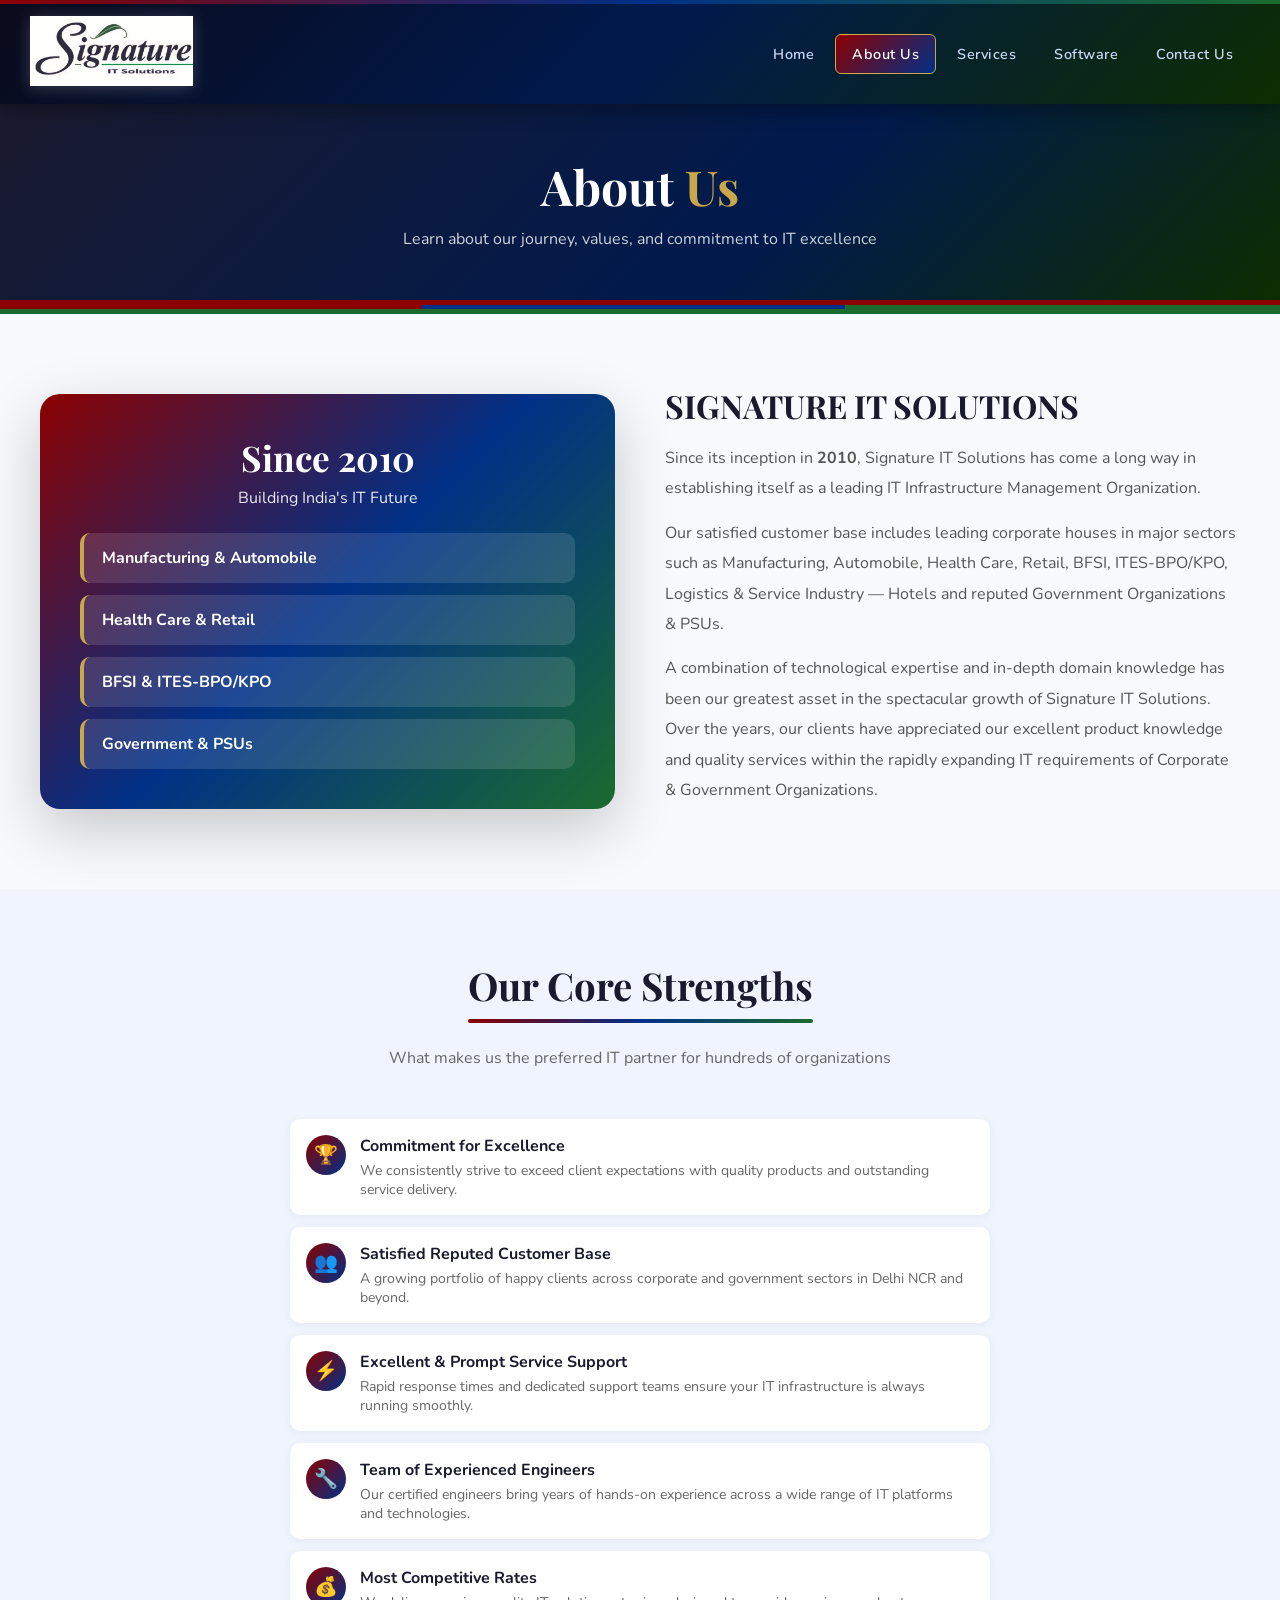
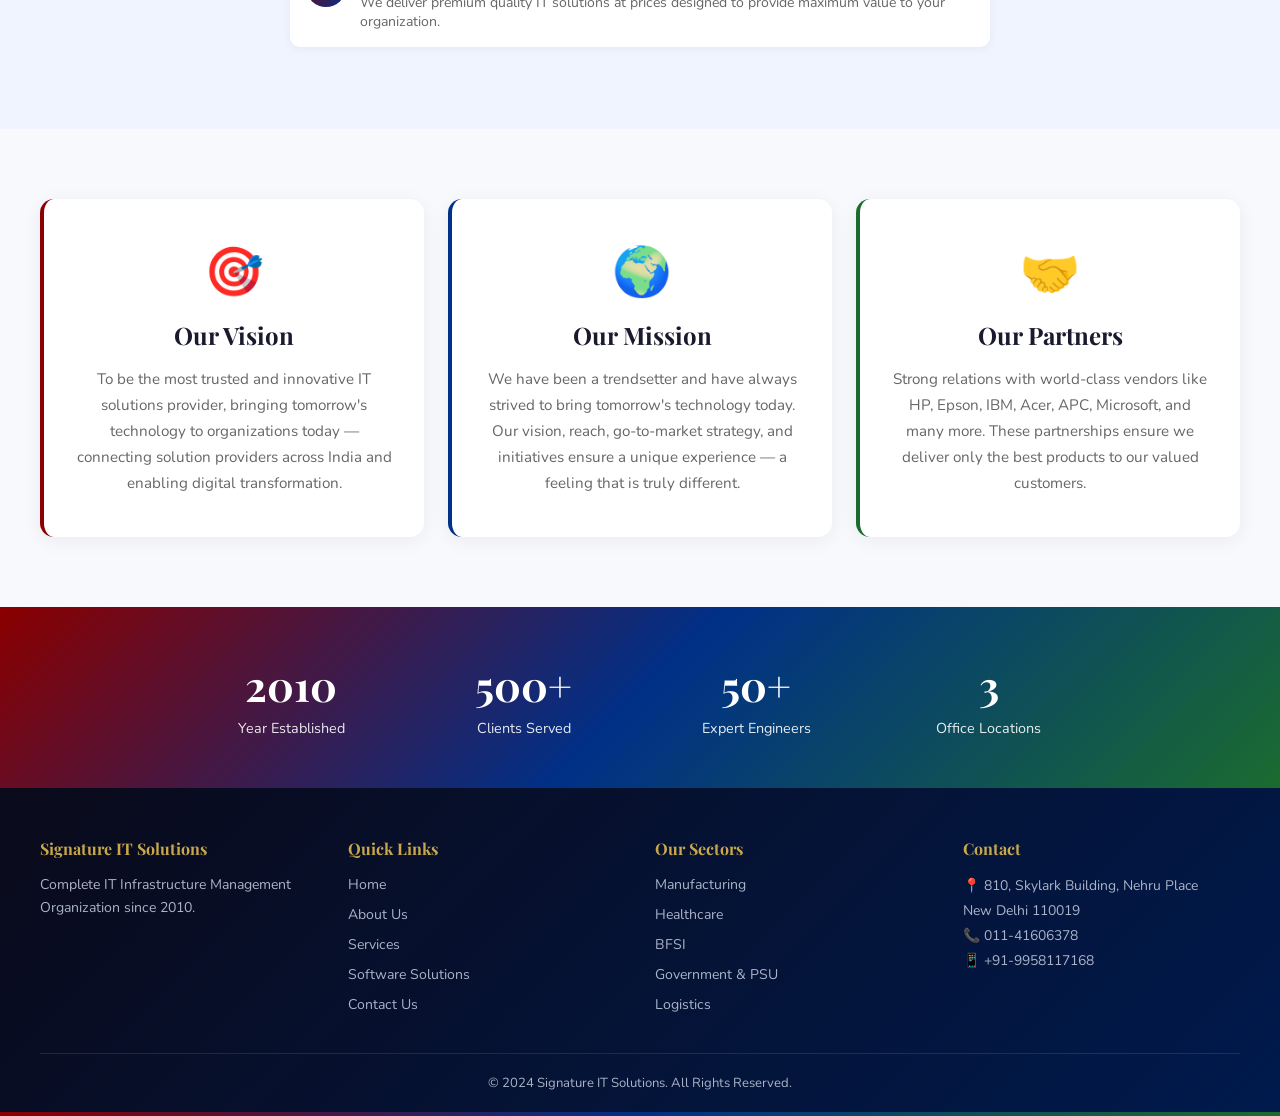
==== about.html @ 8468e73f "Add files via upload" ====
<!DOCTYPE html>
<html lang="en">
<head>
<meta charset="UTF-8"/>
<meta name="viewport" content="width=device-width, initial-scale=1.0"/>
<title>About Us – Signature IT Solutions</title>
<link rel="stylesheet" href="style.css"/>
</head>
<body>

<header>
  <div class="header-top"></div>
  <div class="header-inner">
    <a href="index.html" class="logo-wrap">
      <img src="[data-uri]" alt="Signature IT Solutions"/>
    </a>
    <button class="hamburger" id="hamburger" aria-label="Menu">
      <span></span><span></span><span></span>
    </button>
    <nav id="main-nav">
      <ul>
        <li><a href="index.html">Home</a></li>
        <li><a href="about.html" class="active">About Us</a></li>
        <li><a href="services.html">Services</a></li>
        <li><a href="software.html">Software</a></li>
        <li><a href="contact.html">Contact Us</a></li>
      </ul>
    </nav>
  </div>
</header>

<div class="page-hero">
  <h1>About <span style="color:#C9A84C;">Us</span></h1>
  <p>Learn about our journey, values, and commitment to IT excellence</p>
</div>
<div class="triple-border"></div>

<!-- WHO WE ARE -->
<section>
  <div class="container">
    <div class="two-col">
      <div class="about-visual fade-in" style="order:1;">
        <h3 style="font-size:2.2rem;margin-bottom:6px;">Since 2010</h3>
        <p style="font-size:1rem;margin-bottom:24px;">Building India's IT Future</p>
        <div style="text-align:left;">
          <div style="background:rgba(255,255,255,0.12);border-radius:10px;padding:14px 18px;margin-bottom:12px;border-left:4px solid #C9A84C;">
            <strong>Manufacturing &amp; Automobile</strong>
          </div>
          <div style="background:rgba(255,255,255,0.12);border-radius:10px;padding:14px 18px;margin-bottom:12px;border-left:4px solid #C9A84C;">
            <strong>Health Care &amp; Retail</strong>
          </div>
          <div style="background:rgba(255,255,255,0.12);border-radius:10px;padding:14px 18px;margin-bottom:12px;border-left:4px solid #C9A84C;">
            <strong>BFSI &amp; ITES-BPO/KPO</strong>
          </div>
          <div style="background:rgba(255,255,255,0.12);border-radius:10px;padding:14px 18px;border-left:4px solid #C9A84C;">
            <strong>Government &amp; PSUs</strong>
          </div>
        </div>
      </div>
      <div class="about-text fade-in" style="order:2;">
        <h2>SIGNATURE IT SOLUTIONS</h2>
        <p>Since its inception in <strong>2010</strong>, Signature IT Solutions has come a long way in establishing itself as a leading IT Infrastructure Management Organization.</p>
        <p>Our satisfied customer base includes leading corporate houses in major sectors such as Manufacturing, Automobile, Health Care, Retail, BFSI, ITES-BPO/KPO, Logistics &amp; Service Industry — Hotels and reputed Government Organizations &amp; PSUs.</p>
        <p>A combination of technological expertise and in-depth domain knowledge has been our greatest asset in the spectacular growth of Signature IT Solutions. Over the years, our clients have appreciated our excellent product knowledge and quality services within the rapidly expanding IT requirements of Corporate &amp; Government Organizations.</p>
      </div>
    </div>
  </div>
</section>

<!-- STRENGTHS -->
<section class="bg-light">
  <div class="container">
    <div class="section-title fade-in">
      <h2>Our Core Strengths</h2>
      <p>What makes us the preferred IT partner for hundreds of organizations</p>
    </div>
    <div style="max-width:700px;margin:auto;">
      <div class="strength-item fade-in">
        <div class="strength-icon">🏆</div>
        <div>
          <h4>Commitment for Excellence</h4>
          <p>We consistently strive to exceed client expectations with quality products and outstanding service delivery.</p>
        </div>
      </div>
      <div class="strength-item fade-in">
        <div class="strength-icon">👥</div>
        <div>
          <h4>Satisfied Reputed Customer Base</h4>
          <p>A growing portfolio of happy clients across corporate and government sectors in Delhi NCR and beyond.</p>
        </div>
      </div>
      <div class="strength-item fade-in">
        <div class="strength-icon">⚡</div>
        <div>
          <h4>Excellent &amp; Prompt Service Support</h4>
          <p>Rapid response times and dedicated support teams ensure your IT infrastructure is always running smoothly.</p>
        </div>
      </div>
      <div class="strength-item fade-in">
        <div class="strength-icon">🔧</div>
        <div>
          <h4>Team of Experienced Engineers</h4>
          <p>Our certified engineers bring years of hands-on experience across a wide range of IT platforms and technologies.</p>
        </div>
      </div>
      <div class="strength-item fade-in">
        <div class="strength-icon">💰</div>
        <div>
          <h4>Most Competitive Rates</h4>
          <p>We deliver premium quality IT solutions at prices designed to provide maximum value to your organization.</p>
        </div>
      </div>
    </div>
  </div>
</section>

<!-- VISION MISSION -->
<section>
  <div class="container">
    <div class="cards-grid" style="grid-template-columns:repeat(auto-fit,minmax(300px,1fr));">
      <div class="card fade-in" style="text-align:center;padding:40px 30px;">
        <div class="card-icon" style="font-size:3rem;">🎯</div>
        <h3 style="font-size:1.5rem;margin-bottom:16px;">Our Vision</h3>
        <p>To be the most trusted and innovative IT solutions provider, bringing tomorrow's technology to organizations today — connecting solution providers across India and enabling digital transformation.</p>
      </div>
      <div class="card fade-in" style="text-align:center;padding:40px 30px;">
        <div class="card-icon" style="font-size:3rem;">🌍</div>
        <h3 style="font-size:1.5rem;margin-bottom:16px;">Our Mission</h3>
        <p>We have been a trendsetter and have always strived to bring tomorrow's technology today. Our vision, reach, go-to-market strategy, and initiatives ensure a unique experience — a feeling that is truly different.</p>
      </div>
      <div class="card fade-in" style="text-align:center;padding:40px 30px;">
        <div class="card-icon" style="font-size:3rem;">🤝</div>
        <h3 style="font-size:1.5rem;margin-bottom:16px;">Our Partners</h3>
        <p>Strong relations with world-class vendors like HP, Epson, IBM, Acer, APC, Microsoft, and many more. These partnerships ensure we deliver only the best products to our valued customers.</p>
      </div>
    </div>
  </div>
</section>

<!-- STATS -->
<div class="stats-strip">
  <div class="stats-grid">
    <div class="stat-item fade-in"><h3>2010</h3><p>Year Established</p></div>
    <div class="stat-item fade-in"><h3>500+</h3><p>Clients Served</p></div>
    <div class="stat-item fade-in"><h3>50+</h3><p>Expert Engineers</p></div>
    <div class="stat-item fade-in"><h3>3</h3><p>Office Locations</p></div>
  </div>
</div>

<footer>
  <div class="footer-inner">
    <div class="footer-col">
      <h4>Signature IT Solutions</h4>
      <p style="font-size:0.88rem;line-height:1.7;">Complete IT Infrastructure Management Organization since 2010.</p>
    </div>
    <div class="footer-col">
      <h4>Quick Links</h4>
      <ul>
        <li><a href="index.html">Home</a></li>
        <li><a href="about.html">About Us</a></li>
        <li><a href="services.html">Services</a></li>
        <li><a href="software.html">Software Solutions</a></li>
        <li><a href="contact.html">Contact Us</a></li>
      </ul>
    </div>
    <div class="footer-col">
      <h4>Our Sectors</h4>
      <ul>
        <li><a href="#">Manufacturing</a></li>
        <li><a href="#">Healthcare</a></li>
        <li><a href="#">BFSI</a></li>
        <li><a href="#">Government &amp; PSU</a></li>
        <li><a href="#">Logistics</a></li>
      </ul>
    </div>
    <div class="footer-col">
      <h4>Contact</h4>
      <p style="font-size:0.87rem;line-height:1.8;">📍 810, Skylark Building, Nehru Place<br/>New Delhi 110019<br/>📞 011-41606378<br/>📱 +91-9958117168</p>
    </div>
  </div>
  <div class="footer-bottom">
    <p>© 2024 Signature IT Solutions. All Rights Reserved.</p>
  </div>
</footer>
<div class="footer-border"></div>

<script>
  document.getElementById('hamburger').addEventListener('click', function() {
    document.getElementById('main-nav').classList.toggle('open');
  });
  const observer = new IntersectionObserver((entries) => {
    entries.forEach(e => { if(e.isIntersecting) e.target.classList.add('visible'); });
  }, { threshold: 0.1 });
  document.querySelectorAll('.fade-in').forEach(el => observer.observe(el));
</script>
</body>
</html>
---- style.css ----
@import url('https://fonts.googleapis.com/css2?family=Playfair+Display:wght@400;600;700&family=Nunito:wght@300;400;600;700&display=swap');

:root {
  --maroon: #8B0000;
  --blue: #003087;
  --green: #1B6B2F;
  --gold: #C9A84C;
  --light-bg: #f8f9fc;
  --white: #ffffff;
  --dark: #1a1a2e;
  --text: #333344;
  --border-combo: 3px solid var(--maroon), 3px solid var(--blue), 3px solid var(--green);
}

* { box-sizing: border-box; margin: 0; padding: 0; }

body {
  font-family: 'Nunito', sans-serif;
  color: var(--text);
  background: var(--light-bg);
  min-height: 100vh;
}

/* ── TRIPLE BORDER WRAPPER ── */
.triple-border {
  border-top: 5px solid var(--maroon);
  border-bottom: 5px solid var(--green);
  position: relative;
}
.triple-border::before {
  content: '';
  display: block;
  height: 4px;
  background: linear-gradient(to right, var(--maroon) 33%, var(--blue) 33% 66%, var(--green) 66%);
}

/* ── HEADER ── */
header {
  background: linear-gradient(135deg, #0a0a1a 0%, #001a4d 50%, #0d2d00 100%);
  padding: 0;
  position: sticky;
  top: 0;
  z-index: 1000;
  box-shadow: 0 4px 20px rgba(0,0,0,0.4);
}

.header-top {
  background: linear-gradient(to right, var(--maroon), var(--blue), var(--green));
  height: 4px;
}

.header-inner {
  display: flex;
  align-items: center;
  justify-content: space-between;
  padding: 12px 30px;
  max-width: 1300px;
  margin: auto;
}

.logo-wrap img {
  height: 70px;
  filter: drop-shadow(0 2px 8px rgba(255,255,255,0.2));
  transition: transform 0.3s;
}
.logo-wrap img:hover { transform: scale(1.05); }

/* ── NAV ── */
nav ul {
  list-style: none;
  display: flex;
  gap: 4px;
  flex-wrap: wrap;
}

nav ul li a {
  display: block;
  color: #ccd6f6;
  text-decoration: none;
  padding: 9px 16px;
  border-radius: 6px;
  font-weight: 600;
  font-size: 0.9rem;
  letter-spacing: 0.5px;
  transition: all 0.3s;
  border: 1px solid transparent;
}

nav ul li a:hover,
nav ul li a.active {
  background: rgba(255,255,255,0.1);
  color: #ffffff;
  border-color: rgba(255,255,255,0.2);
}

nav ul li a.active {
  background: linear-gradient(135deg, var(--maroon), var(--blue));
  border-color: var(--gold);
}

/* ── HAMBURGER ── */
.hamburger {
  display: none;
  flex-direction: column;
  gap: 5px;
  cursor: pointer;
  background: none;
  border: none;
  padding: 5px;
}
.hamburger span {
  display: block;
  width: 26px;
  height: 3px;
  background: #fff;
  border-radius: 3px;
  transition: all 0.3s;
}

/* ── HERO SECTION ── */
.hero {
  background: linear-gradient(135deg, var(--dark) 0%, #001a4d 50%, #0d2d00 100%);
  color: white;
  padding: 80px 30px;
  text-align: center;
  position: relative;
  overflow: hidden;
}

.hero::before {
  content: '';
  position: absolute;
  inset: 0;
  background: url("data:image/svg+xml,%3Csvg width='60' height='60' viewBox='0 0 60 60' xmlns='http://www.w3.org/2000/svg'%3E%3Cg fill='none' fill-rule='evenodd'%3E%3Cg fill='%23ffffff' fill-opacity='0.03'%3E%3Cpath d='M36 34v-4h-2v4h-4v2h4v4h2v-4h4v-2h-4zm0-30V0h-2v4h-4v2h4v4h2V6h4V4h-4zM6 34v-4H4v4H0v2h4v4h2v-4h4v-2H6zM6 4V0H4v4H0v2h4v4h2V6h4V4H6z'/%3E%3C/g%3E%3C/g%3E%3C/svg%3E");
}

.hero-content { position: relative; z-index: 1; max-width: 900px; margin: auto; }
.hero h1 {
  font-family: 'Playfair Display', serif;
  font-size: clamp(2rem, 5vw, 3.5rem);
  margin-bottom: 20px;
  line-height: 1.2;
}
.hero h1 span { color: var(--gold); }
.hero p {
  font-size: 1.1rem;
  line-height: 1.8;
  opacity: 0.9;
  max-width: 700px;
  margin: 0 auto 30px;
}

.btn {
  display: inline-block;
  padding: 14px 32px;
  border-radius: 50px;
  font-weight: 700;
  font-size: 1rem;
  text-decoration: none;
  transition: all 0.3s;
  cursor: pointer;
  border: none;
}
.btn-primary {
  background: linear-gradient(135deg, var(--maroon), #c0392b);
  color: white;
  box-shadow: 0 6px 20px rgba(139,0,0,0.4);
}
.btn-primary:hover { transform: translateY(-3px); box-shadow: 0 10px 28px rgba(139,0,0,0.5); }
.btn-secondary {
  background: transparent;
  color: white;
  border: 2px solid var(--gold);
  margin-left: 12px;
}
.btn-secondary:hover { background: var(--gold); color: var(--dark); }

/* ── SECTION STYLES ── */
section { padding: 70px 30px; }
.container { max-width: 1200px; margin: auto; }

.section-title {
  text-align: center;
  margin-bottom: 50px;
}
.section-title h2 {
  font-family: 'Playfair Display', serif;
  font-size: clamp(1.6rem, 3vw, 2.4rem);
  color: var(--dark);
  margin-bottom: 10px;
  position: relative;
  display: inline-block;
}
.section-title h2::after {
  content: '';
  display: block;
  height: 4px;
  background: linear-gradient(to right, var(--maroon), var(--blue), var(--green));
  border-radius: 2px;
  margin-top: 8px;
}
.section-title p {
  color: #666;
  font-size: 1rem;
  margin-top: 14px;
  max-width: 600px;
  margin-inline: auto;
}

/* ── PARTNER LOGOS STRIP ── */
.partners {
  background: white;
  padding: 40px 30px;
  border-top: 4px solid var(--maroon);
  border-bottom: 4px solid var(--green);
}
.partners-label {
  text-align: center;
  font-weight: 700;
  font-size: 0.85rem;
  letter-spacing: 2px;
  text-transform: uppercase;
  color: var(--blue);
  margin-bottom: 24px;
}
.logos-grid {
  display: flex;
  flex-wrap: wrap;
  justify-content: center;
  align-items: center;
  gap: 16px;
  max-width: 1000px;
  margin: auto;
}
.company-logo-box {
  display: flex;
  flex-direction: column;
  align-items: center;
  gap: 8px;
  padding: 16px 24px;
  border: 2px solid #eee;
  border-radius: 12px;
  transition: all 0.3s;
  background: #fafafa;
  min-width: 110px;
}
.company-logo-box:hover {
  border-color: var(--blue);
  box-shadow: 0 6px 20px rgba(0,48,135,0.15);
  transform: translateY(-4px);
  background: white;
}
.company-logo-box .logo-icon {
  font-size: 2rem;
  font-weight: 900;
  font-family: 'Playfair Display', serif;
}
.company-logo-box .logo-name {
  font-size: 0.75rem;
  font-weight: 700;
  letter-spacing: 1px;
  text-transform: uppercase;
  color: #444;
}

/* HP */
.logo-hp .logo-icon { color: #0096d6; }
/* DELL */
.logo-dell .logo-icon { color: #007db8; }
/* IBM */
.logo-ibm .logo-icon { color: #1f70c1; }
/* LENOVO */
.logo-lenovo .logo-icon { color: #e2231a; }
/* CISCO */
.logo-cisco .logo-icon { color: #1ba0d7; }
/* HIKVISION */
.logo-hik .logo-icon { color: #cc0000; }

/* ── CARDS ── */
.cards-grid {
  display: grid;
  grid-template-columns: repeat(auto-fit, minmax(280px, 1fr));
  gap: 24px;
}
.card {
  background: white;
  border-radius: 14px;
  padding: 30px;
  box-shadow: 0 4px 20px rgba(0,0,0,0.06);
  border-left: 4px solid var(--blue);
  transition: all 0.3s;
}
.card:hover {
  transform: translateY(-6px);
  box-shadow: 0 12px 40px rgba(0,0,0,0.1);
}
.card:nth-child(3n+1) { border-left-color: var(--maroon); }
.card:nth-child(3n+2) { border-left-color: var(--blue); }
.card:nth-child(3n)   { border-left-color: var(--green); }
.card h3 {
  font-family: 'Playfair Display', serif;
  font-size: 1.2rem;
  margin-bottom: 12px;
  color: var(--dark);
}
.card p { color: #666; line-height: 1.7; font-size: 0.95rem; }
.card-icon { font-size: 2.2rem; margin-bottom: 14px; }

/* ── STAT STRIP ── */
.stats-strip {
  background: linear-gradient(135deg, var(--maroon) 0%, var(--blue) 50%, var(--green) 100%);
  color: white;
  padding: 50px 30px;
}
.stats-grid {
  display: grid;
  grid-template-columns: repeat(auto-fit, minmax(180px, 1fr));
  gap: 30px;
  max-width: 900px;
  margin: auto;
  text-align: center;
}
.stat-item h3 {
  font-family: 'Playfair Display', serif;
  font-size: 2.6rem;
  font-weight: 700;
  margin-bottom: 6px;
}
.stat-item p { font-size: 0.9rem; opacity: 0.9; }

/* ── SERVICE TABLE ── */
.service-category {
  margin-bottom: 36px;
}
.service-category h3 {
  font-family: 'Playfair Display', serif;
  color: var(--blue);
  font-size: 1.3rem;
  padding: 12px 20px;
  background: linear-gradient(135deg, rgba(0,48,135,0.06), rgba(27,107,47,0.06));
  border-left: 4px solid var(--blue);
  border-radius: 0 8px 8px 0;
  margin-bottom: 14px;
}
.service-list {
  display: grid;
  grid-template-columns: repeat(auto-fill, minmax(260px, 1fr));
  gap: 10px;
  list-style: none;
}
.service-list li {
  background: white;
  padding: 12px 16px;
  border-radius: 8px;
  font-size: 0.92rem;
  display: flex;
  align-items: flex-start;
  gap: 10px;
  box-shadow: 0 2px 8px rgba(0,0,0,0.05);
  border: 1px solid #f0f0f0;
  transition: border-color 0.3s;
}
.service-list li:hover { border-color: var(--blue); }
.service-list li::before {
  content: '▸';
  color: var(--green);
  font-size: 1rem;
  flex-shrink: 0;
}

/* ── CONTACT ── */
.contact-grid {
  display: grid;
  grid-template-columns: repeat(auto-fit, minmax(280px, 1fr));
  gap: 24px;
}
.contact-card {
  background: white;
  border-radius: 14px;
  padding: 30px;
  box-shadow: 0 4px 20px rgba(0,0,0,0.07);
  border-top: 4px solid;
}
.contact-card:nth-child(1) { border-top-color: var(--maroon); }
.contact-card:nth-child(2) { border-top-color: var(--blue); }
.contact-card:nth-child(3) { border-top-color: var(--green); }
.contact-card:nth-child(4) { border-top-color: var(--gold); }
.contact-card h3 {
  font-family: 'Playfair Display', serif;
  font-size: 1.15rem;
  margin-bottom: 14px;
  color: var(--dark);
}
.contact-card p { color: #555; line-height: 1.8; font-size: 0.93rem; }
.contact-card a { color: var(--blue); text-decoration: none; }
.contact-card a:hover { text-decoration: underline; }
.contact-icon { font-size: 2rem; margin-bottom: 12px; }

/* ── ABOUT STRENGTHS ── */
.strength-item {
  display: flex;
  align-items: flex-start;
  gap: 14px;
  padding: 16px;
  background: white;
  border-radius: 10px;
  margin-bottom: 12px;
  box-shadow: 0 2px 10px rgba(0,0,0,0.05);
}
.strength-icon {
  width: 40px;
  height: 40px;
  border-radius: 50%;
  display: flex;
  align-items: center;
  justify-content: center;
  font-size: 1.2rem;
  flex-shrink: 0;
  background: linear-gradient(135deg, var(--maroon), var(--blue));
  color: white;
}
.strength-item h4 { font-size: 1rem; color: var(--dark); margin-bottom: 4px; }
.strength-item p { font-size: 0.88rem; color: #666; }

/* ── FOOTER ── */
footer {
  background: linear-gradient(135deg, #0a0a1a, #001a4d);
  color: #aab3c8;
  padding: 50px 30px 20px;
}
.footer-inner {
  max-width: 1200px;
  margin: auto;
  display: grid;
  grid-template-columns: repeat(auto-fit, minmax(200px, 1fr));
  gap: 30px;
  padding-bottom: 30px;
  border-bottom: 1px solid rgba(255,255,255,0.1);
}
.footer-col h4 {
  color: var(--gold);
  font-size: 1rem;
  margin-bottom: 14px;
  font-family: 'Playfair Display', serif;
}
.footer-col ul { list-style: none; }
.footer-col ul li { margin-bottom: 8px; }
.footer-col ul li a {
  color: #aab3c8;
  text-decoration: none;
  font-size: 0.88rem;
  transition: color 0.3s;
}
.footer-col ul li a:hover { color: white; }
.footer-bottom {
  text-align: center;
  padding-top: 20px;
  font-size: 0.82rem;
  max-width: 1200px;
  margin: auto;
}
.footer-border {
  height: 4px;
  background: linear-gradient(to right, var(--maroon), var(--blue), var(--green));
}

/* ── ABOUT TWO-COL ── */
.two-col {
  display: grid;
  grid-template-columns: 1fr 1fr;
  gap: 50px;
  align-items: center;
}
@media (max-width: 768px) {
  .two-col { grid-template-columns: 1fr; }
}
.about-text h2 {
  font-family: 'Playfair Display', serif;
  font-size: 2rem;
  color: var(--dark);
  margin-bottom: 16px;
}
.about-text p { color: #555; line-height: 1.9; margin-bottom: 14px; }
.about-visual {
  background: linear-gradient(135deg, var(--maroon) 0%, var(--blue) 50%, var(--green) 100%);
  border-radius: 20px;
  padding: 40px;
  color: white;
  text-align: center;
  box-shadow: 0 20px 60px rgba(0,0,0,0.2);
}
.about-visual h3 { font-family: 'Playfair Display', serif; font-size: 1.8rem; margin-bottom: 10px; }
.about-visual p { opacity: 0.9; font-size: 0.95rem; }

/* ── SOFTWARE LOGOS ── */
.software-logos-grid {
  display: grid;
  grid-template-columns: repeat(auto-fill, minmax(140px, 1fr));
  gap: 16px;
}
.software-logo-box {
  background: white;
  border-radius: 12px;
  padding: 24px 16px;
  text-align: center;
  box-shadow: 0 3px 15px rgba(0,0,0,0.07);
  border: 2px solid transparent;
  transition: all 0.3s;
}
.software-logo-box:hover {
  border-color: var(--blue);
  transform: translateY(-4px);
}
.software-logo-box .sw-icon { font-size: 2.4rem; margin-bottom: 8px; }
.software-logo-box .sw-name { font-weight: 700; font-size: 0.85rem; color: #333; }

/* ── FORM ── */
.contact-form {
  background: white;
  border-radius: 14px;
  padding: 40px;
  box-shadow: 0 6px 30px rgba(0,0,0,0.08);
  border-top: 4px solid var(--blue);
}
.form-row { display: grid; grid-template-columns: 1fr 1fr; gap: 16px; }
@media (max-width: 600px) { .form-row { grid-template-columns: 1fr; } }
.form-group { margin-bottom: 18px; }
.form-group label { display: block; font-weight: 600; margin-bottom: 6px; font-size: 0.9rem; color: var(--dark); }
.form-group input,
.form-group select,
.form-group textarea {
  width: 100%;
  padding: 12px 16px;
  border: 2px solid #e8e8e8;
  border-radius: 8px;
  font-family: 'Nunito', sans-serif;
  font-size: 0.95rem;
  transition: border-color 0.3s;
  outline: none;
}
.form-group input:focus,
.form-group select:focus,
.form-group textarea:focus { border-color: var(--blue); }
.form-group textarea { height: 120px; resize: vertical; }
.success-msg {
  display: none;
  background: #e8f5e9;
  border: 1px solid var(--green);
  color: var(--green);
  padding: 14px;
  border-radius: 8px;
  margin-top: 16px;
  font-weight: 600;
  text-align: center;
}

/* ── SECTION ALT BG ── */
.bg-light { background: #f0f4ff; }
.bg-dark { background: #f5f0f0; }

/* ── BREADCRUMB ── */
.page-hero {
  background: linear-gradient(135deg, var(--dark) 0%, #001a4d 60%, #0d2d00 100%);
  color: white;
  padding: 50px 30px;
  text-align: center;
}
.page-hero h1 {
  font-family: 'Playfair Display', serif;
  font-size: clamp(1.8rem, 4vw, 3rem);
  margin-bottom: 10px;
}
.page-hero p { opacity: 0.8; font-size: 1rem; }

/* ── RESPONSIVE ── */
@media (max-width: 768px) {
  .header-inner { flex-wrap: wrap; gap: 10px; }
  .hamburger { display: flex; }
  nav { width: 100%; display: none; }
  nav.open { display: block; }
  nav ul { flex-direction: column; gap: 4px; padding: 10px 0; }
  .hero { padding: 50px 20px; }
  section { padding: 50px 20px; }
  .footer-inner { grid-template-columns: 1fr 1fr; }
}
@media (max-width: 480px) {
  .footer-inner { grid-template-columns: 1fr; }
  .form-row { grid-template-columns: 1fr; }
}

/* ── ANIMATE ON SCROLL ── */
.fade-in {
  opacity: 0;
  transform: translateY(30px);
  transition: opacity 0.6s ease, transform 0.6s ease;
}
.fade-in.visible {
  opacity: 1;
  transform: translateY(0);
}
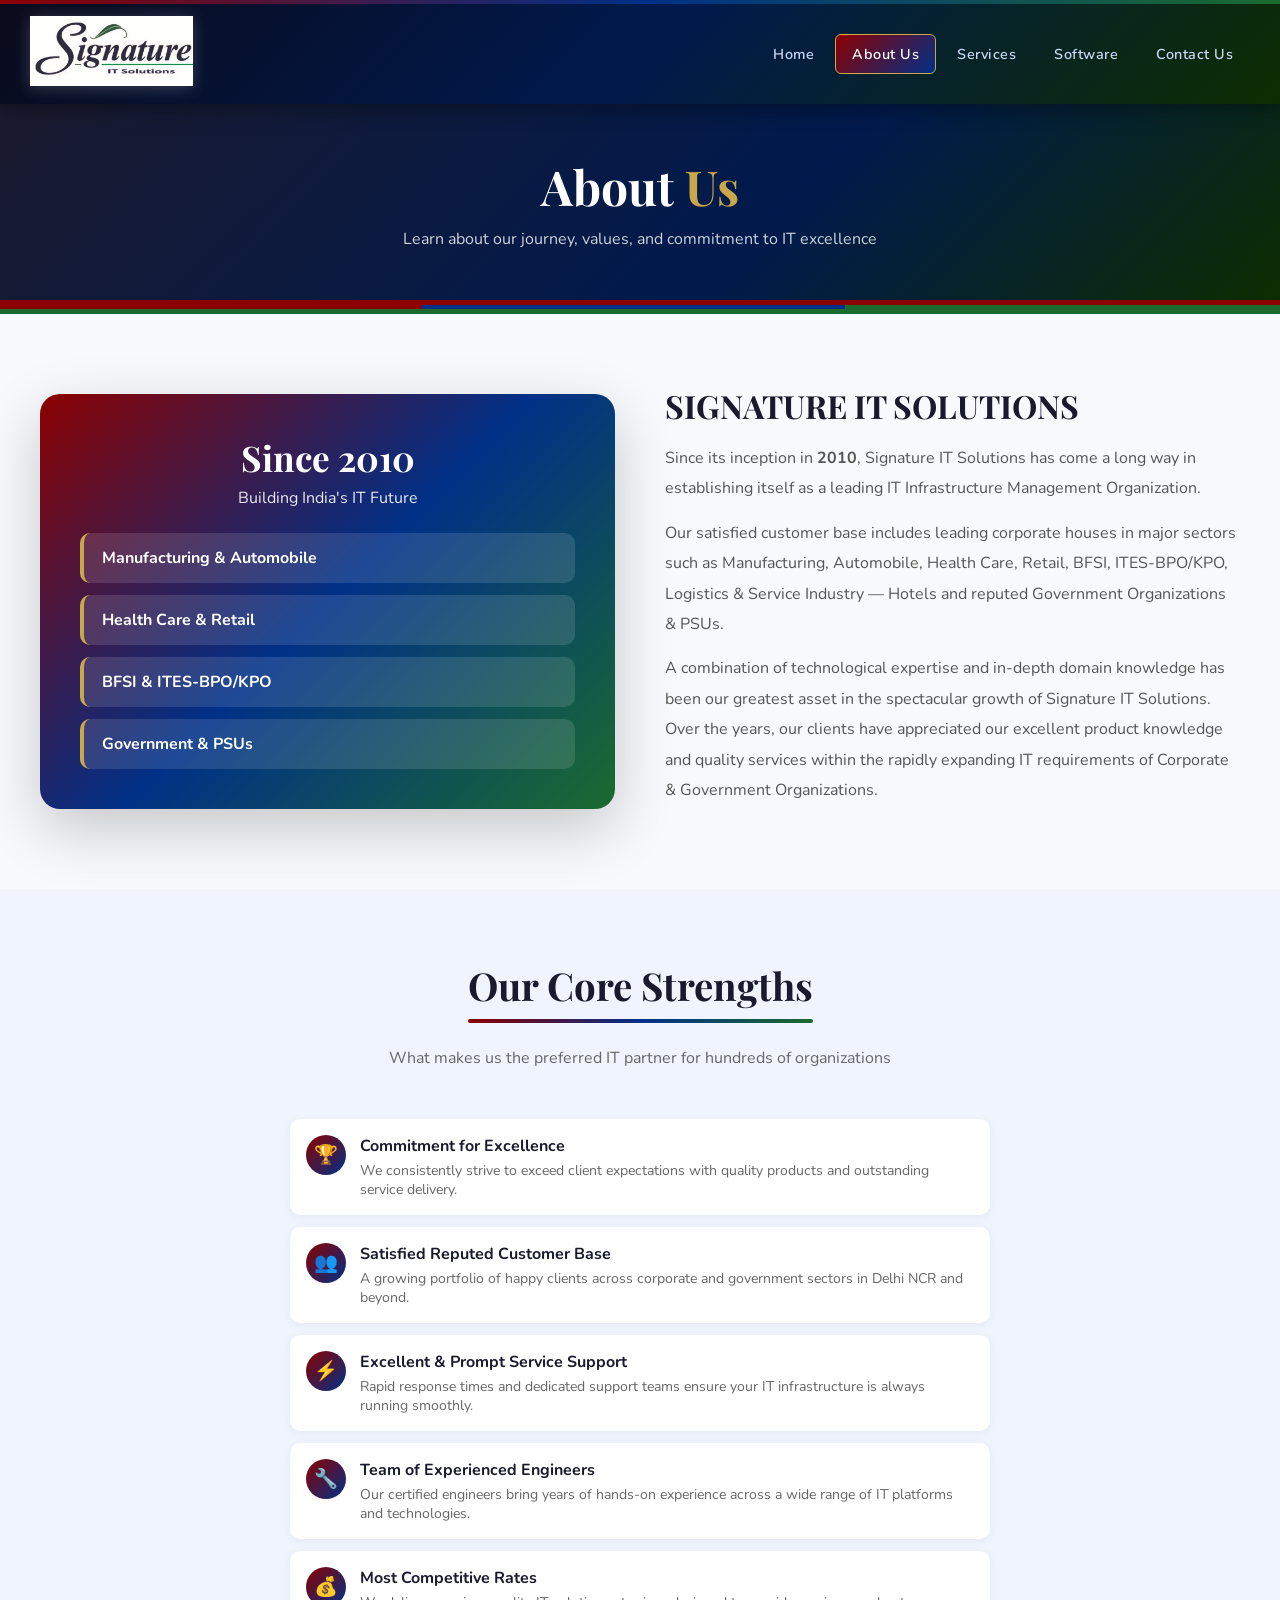
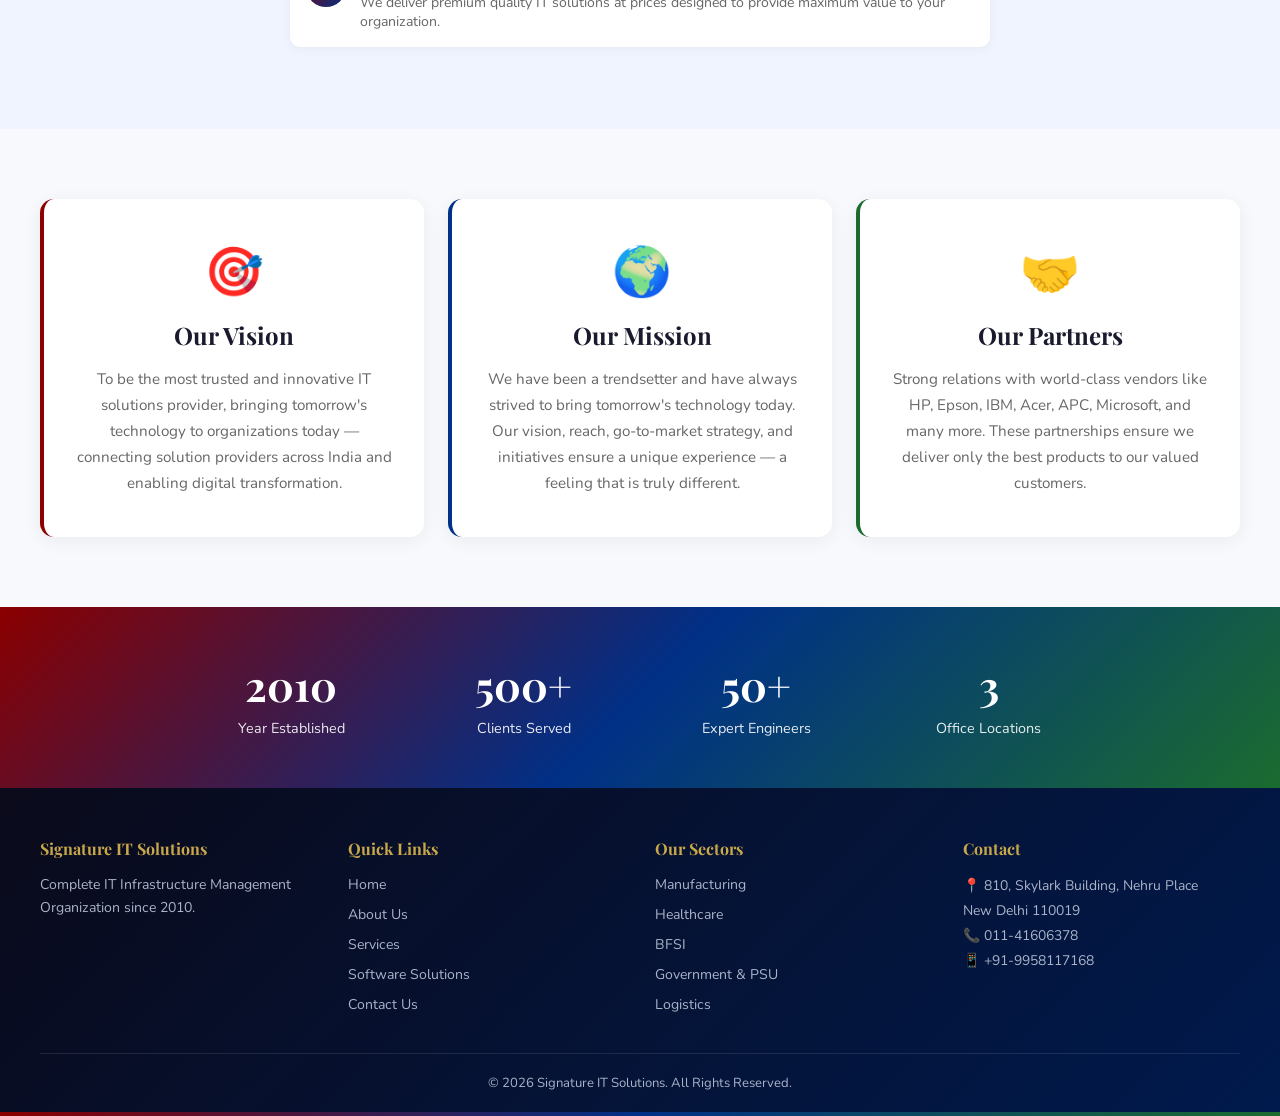
==== commit fd667485: "Update copyright year in footer to 2026" ====
--- a/about.html
+++ b/about.html
@@ -179,7 +179,7 @@
     </div>
   </div>
   <div class="footer-bottom">
-    <p>© 2024 Signature IT Solutions. All Rights Reserved.</p>
+    <p>© 2026 Signature IT Solutions. All Rights Reserved.</p>
   </div>
 </footer>
 <div class="footer-border"></div>
